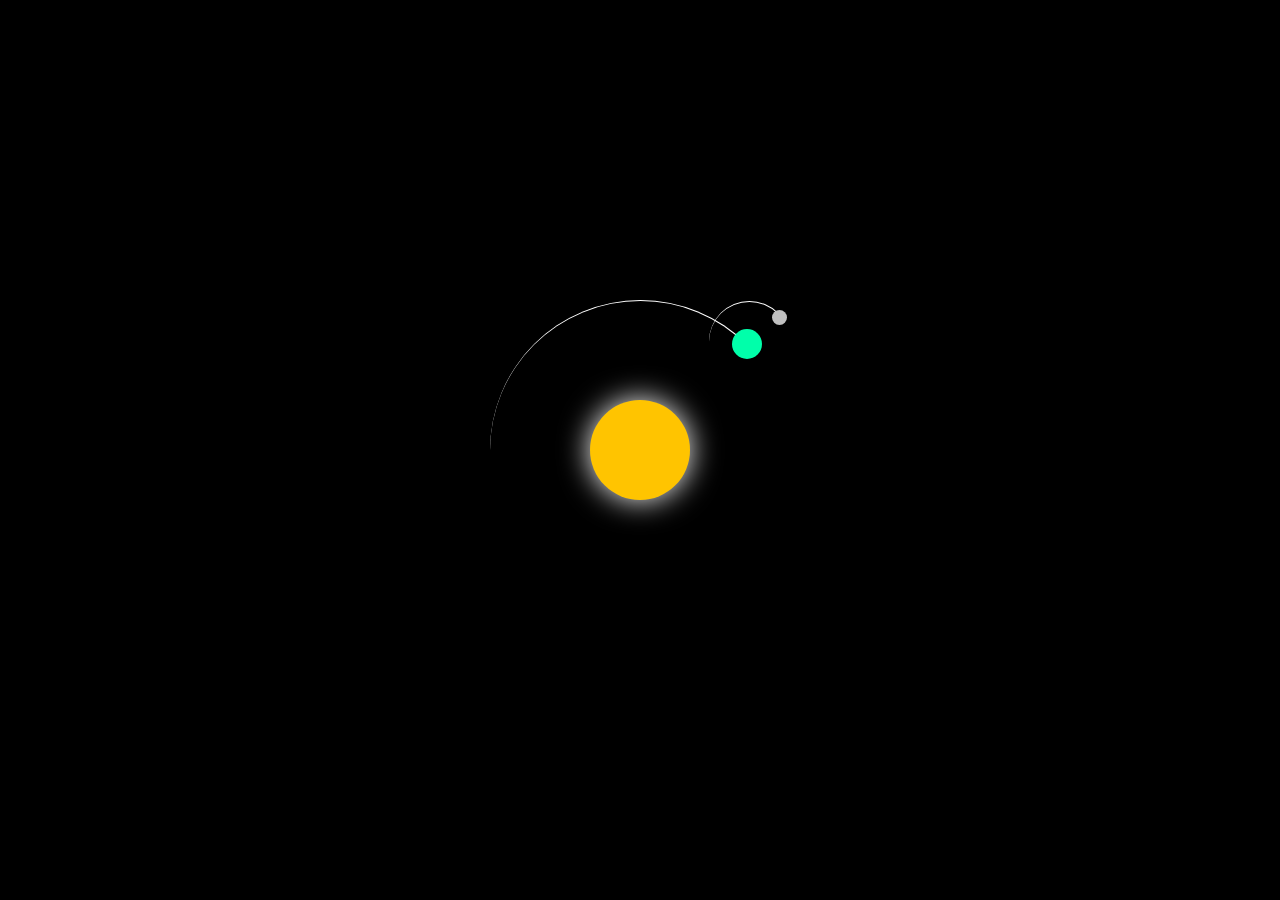
==== index.html @ d9acfabb "initil files" ====
<!DOCTYPE html>
<html lang="en">
<head>
    <meta charset="UTF-8">
    <meta name="viewport" content="width=device-width, initial-scale=1.0">
    <title>Document</title>
     <link rel="stylesheet" href="style.css">
</head>
<body>
  <div class="container">
    <div class="sun"></div>
    <div class="earth">
      <div class="moon"></div>
    </div>
  </div>
    <script src="first.js"></script>
</body>
</html>
---- style.css ----
body{
    margin: 0;
    height: 100vh;
    display: flex;
    align-items: center;
    justify-content: center;
    background-color: black;
    overflow: hidden;
}

.container{
    font-size: 10px;
    height: 40em;
    width: 40em;
    position: relative;
}

.sun{
    position: absolute;
    top: 15em;
    left: 15em;
    height: 10em;
    width: 10em;
    background-color: rgb(255, 196, 0);
    border-radius: 50%;
    box-shadow: 0 0 3em white;
}

.earth, .moon{
    position: absolute;
border-style:solid;
border-color: white transparent transparent transparent;
border-width:0.1em 0.1em 0 0;
border-radius: 50%;
}

.earth{
    top: 5em;
    left: 5em;
    height: 30em;
    width: 30em;
    animation: orbit 36.5s linear infinite;
}

.moon{
    top: 0;
    right: 0;
    height: 8em;
    width: 8em;
    animation: orbit 2.7s linear infinite;
}

.earth::before,.moon::before{
    content: '';
    position: absolute;
    border-radius: 50%;
}

.earth::before{
top: 2.8em;
right: 2.8em;
height: 3em;
width: 3em;
background-color: rgb(0, 255, 170);
}

.moon::before{
    top: 0.8em;
    right: 0.2em;
    height: 1.5em;
    width: 1.5em;
    background-color: silver;
}

@keyframes orbit {
    to {
        transform: rotate(360deg);
    }
}
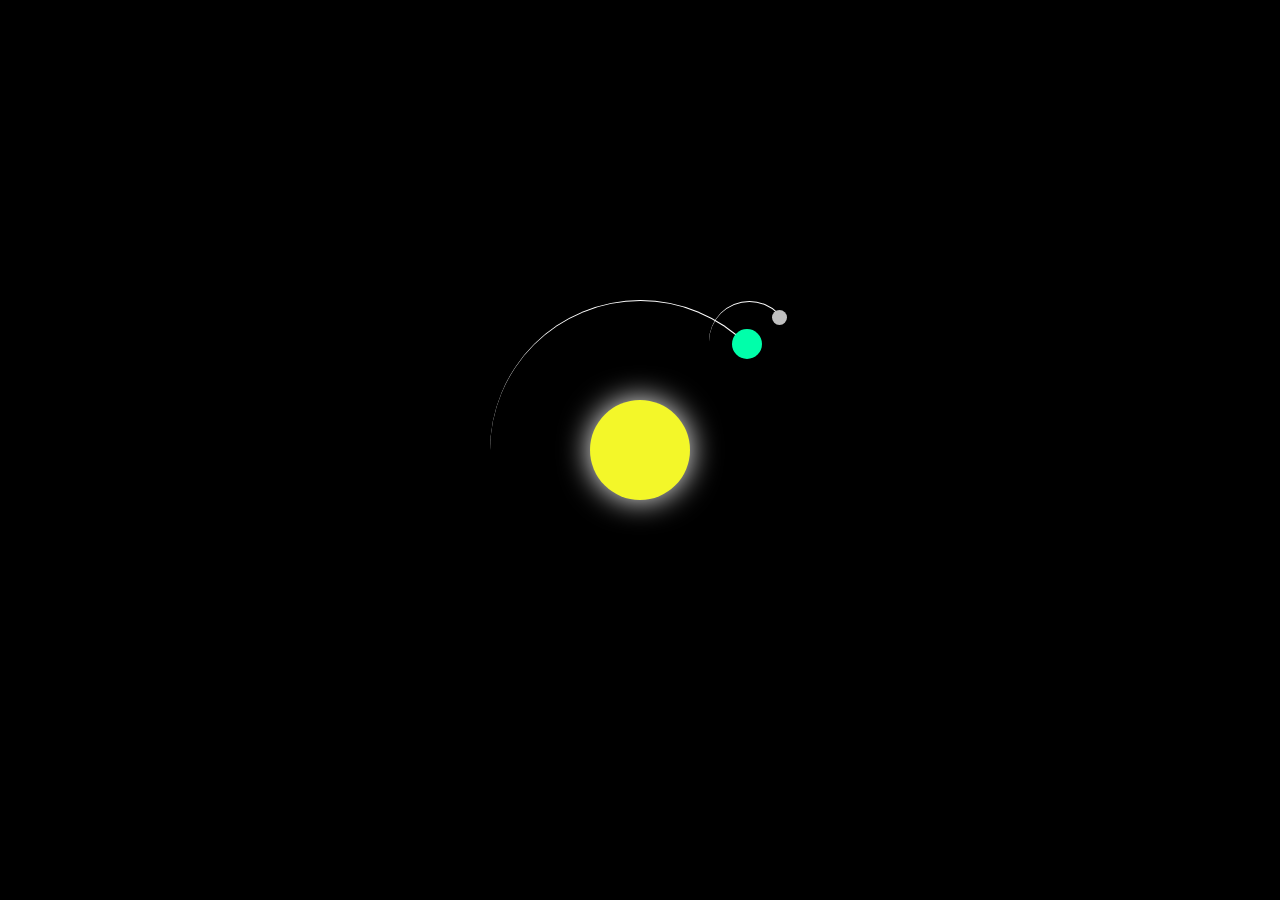
==== commit e35e45a7: "initial files" ====
--- a/index.html
+++ b/index.html
@@ -1,18 +1,18 @@
-<!DOCTYPE html>
-<html lang="en">
-<head>
-    <meta charset="UTF-8">
-    <meta name="viewport" content="width=device-width, initial-scale=1.0">
-    <title>Document</title>
-     <link rel="stylesheet" href="style.css">
-</head>
-<body>
-  <div class="container">
-    <div class="sun"></div>
-    <div class="earth">
-      <div class="moon"></div>
-    </div>
-  </div>
-    <script src="first.js"></script>
-</body>
+<!DOCTYPE html>
+<html lang="en">
+<head>
+    <meta charset="UTF-8">
+    <meta name="viewport" content="width=device-width, initial-scale=1.0">
+    <title>Document</title>
+     <link rel="stylesheet" href="style.css">
+</head>
+<body>
+  <div class="container">
+    <div class="sun"></div>
+    <div class="earth">
+      <div class="moon"></div>
+    </div>
+  </div>
+    <script src="first.js"></script>
+</body>
 </html>
--- a/style.css
+++ b/style.css
@@ -1,79 +1,79 @@
-body{
-    margin: 0;
-    height: 100vh;
-    display: flex;
-    align-items: center;
-    justify-content: center;
-    background-color: black;
-    overflow: hidden;
-}
-
-.container{
-    font-size: 10px;
-    height: 40em;
-    width: 40em;
-    position: relative;
-}
-
-.sun{
-    position: absolute;
-    top: 15em;
-    left: 15em;
-    height: 10em;
-    width: 10em;
-    background-color: rgb(255, 196, 0);
-    border-radius: 50%;
-    box-shadow: 0 0 3em white;
-}
-
-.earth, .moon{
-    position: absolute;
-border-style:solid;
-border-color: white transparent transparent transparent;
-border-width:0.1em 0.1em 0 0;
-border-radius: 50%;
-}
-
-.earth{
-    top: 5em;
-    left: 5em;
-    height: 30em;
-    width: 30em;
-    animation: orbit 36.5s linear infinite;
-}
-
-.moon{
-    top: 0;
-    right: 0;
-    height: 8em;
-    width: 8em;
-    animation: orbit 2.7s linear infinite;
-}
-
-.earth::before,.moon::before{
-    content: '';
-    position: absolute;
-    border-radius: 50%;
-}
-
-.earth::before{
-top: 2.8em;
-right: 2.8em;
-height: 3em;
-width: 3em;
-background-color: rgb(0, 255, 170);
-}
-
-.moon::before{
-    top: 0.8em;
-    right: 0.2em;
-    height: 1.5em;
-    width: 1.5em;
-    background-color: silver;
-}
-
-@keyframes orbit {
-    to {
-        transform: rotate(360deg);
-    }
+body{
+    margin: 0;
+    height: 100vh;
+    display: flex;
+    align-items: center;
+    justify-content: center;
+    background-color: black;
+    overflow: hidden;
+}
+
+.container{
+    font-size: 10px;
+    height: 40em;
+    width: 40em;
+    position: relative;
+}
+
+.sun{
+    position: absolute;
+    top: 15em;
+    left: 15em;
+    height: 10em;
+    width: 10em;
+    background-color: rgb(243, 247, 41);
+    border-radius: 50%;
+    box-shadow: 0 0 3em white;
+}
+
+.earth, .moon{
+    position: absolute;
+border-style:solid;
+border-color: white transparent transparent transparent;
+border-width:0.1em 0.1em 0 0;
+border-radius: 50%;
+}
+
+.earth{
+    top: 5em;
+    left: 5em;
+    height: 30em;
+    width: 30em;
+    animation: orbit 36.5s linear infinite;
+}
+
+.moon{
+    top: 0;
+    right: 0;
+    height: 8em;
+    width: 8em;
+    animation: orbit 2.7s linear infinite;
+}
+
+.earth::before,.moon::before{
+    content: '';
+    position: absolute;
+    border-radius: 50%;
+}
+
+.earth::before{
+top: 2.8em;
+right: 2.8em;
+height: 3em;
+width: 3em;
+background-color: rgb(0, 255, 170);
+}
+
+.moon::before{
+    top: 0.8em;
+    right: 0.2em;
+    height: 1.5em;
+    width: 1.5em;
+    background-color: silver;
+}
+
+@keyframes orbit {
+    to {
+        transform: rotate(360deg);
+    }
 }
